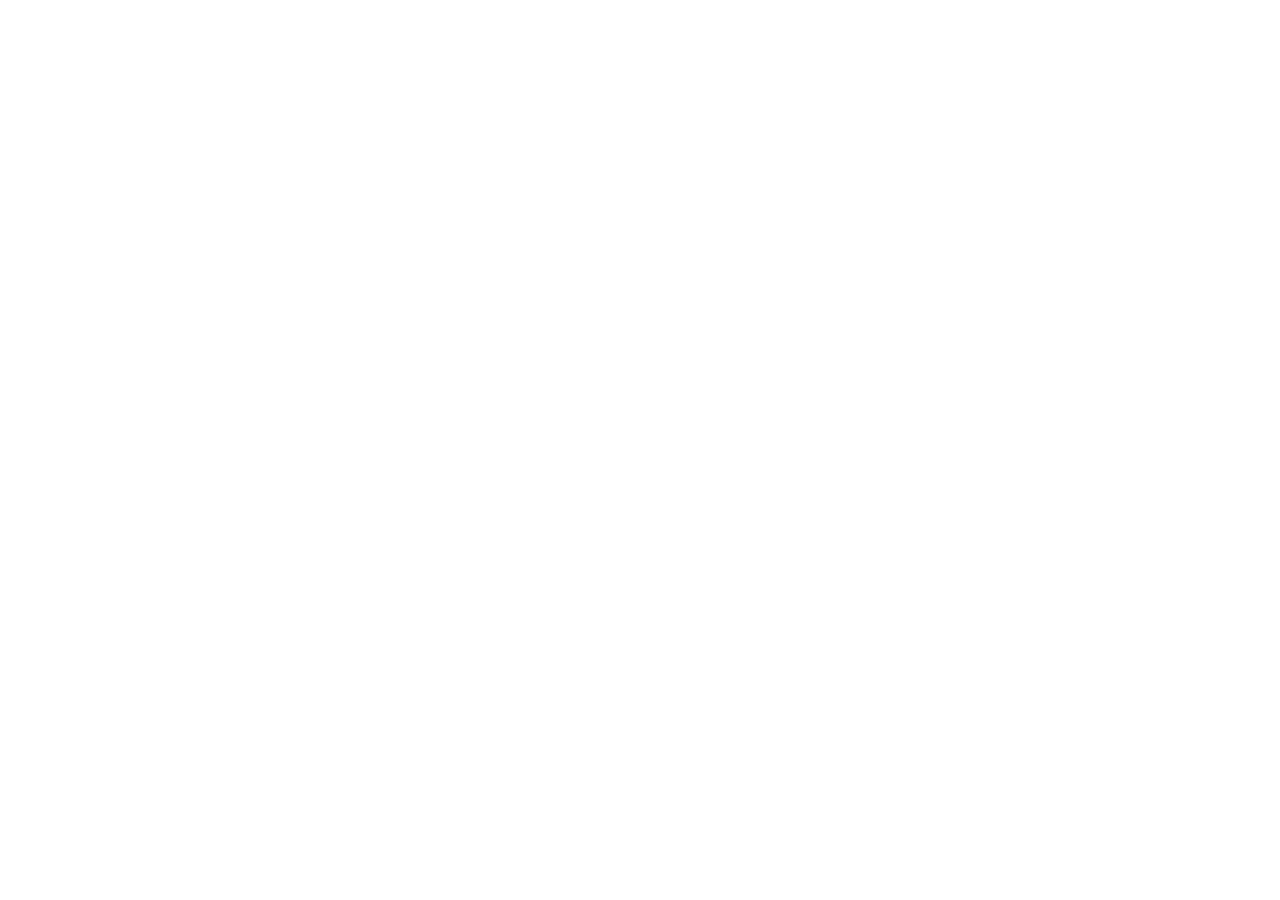
==== index.html @ d681db45 "first commit" ====
<!DOCTYPE html>
<html lang="en">
<head>
    <meta charset="UTF-8">
    <meta name="viewport" content="width=device-width, initial-scale=1.0">
    <title>HOME</title>
</head>
<body>
    
</body>
</html>
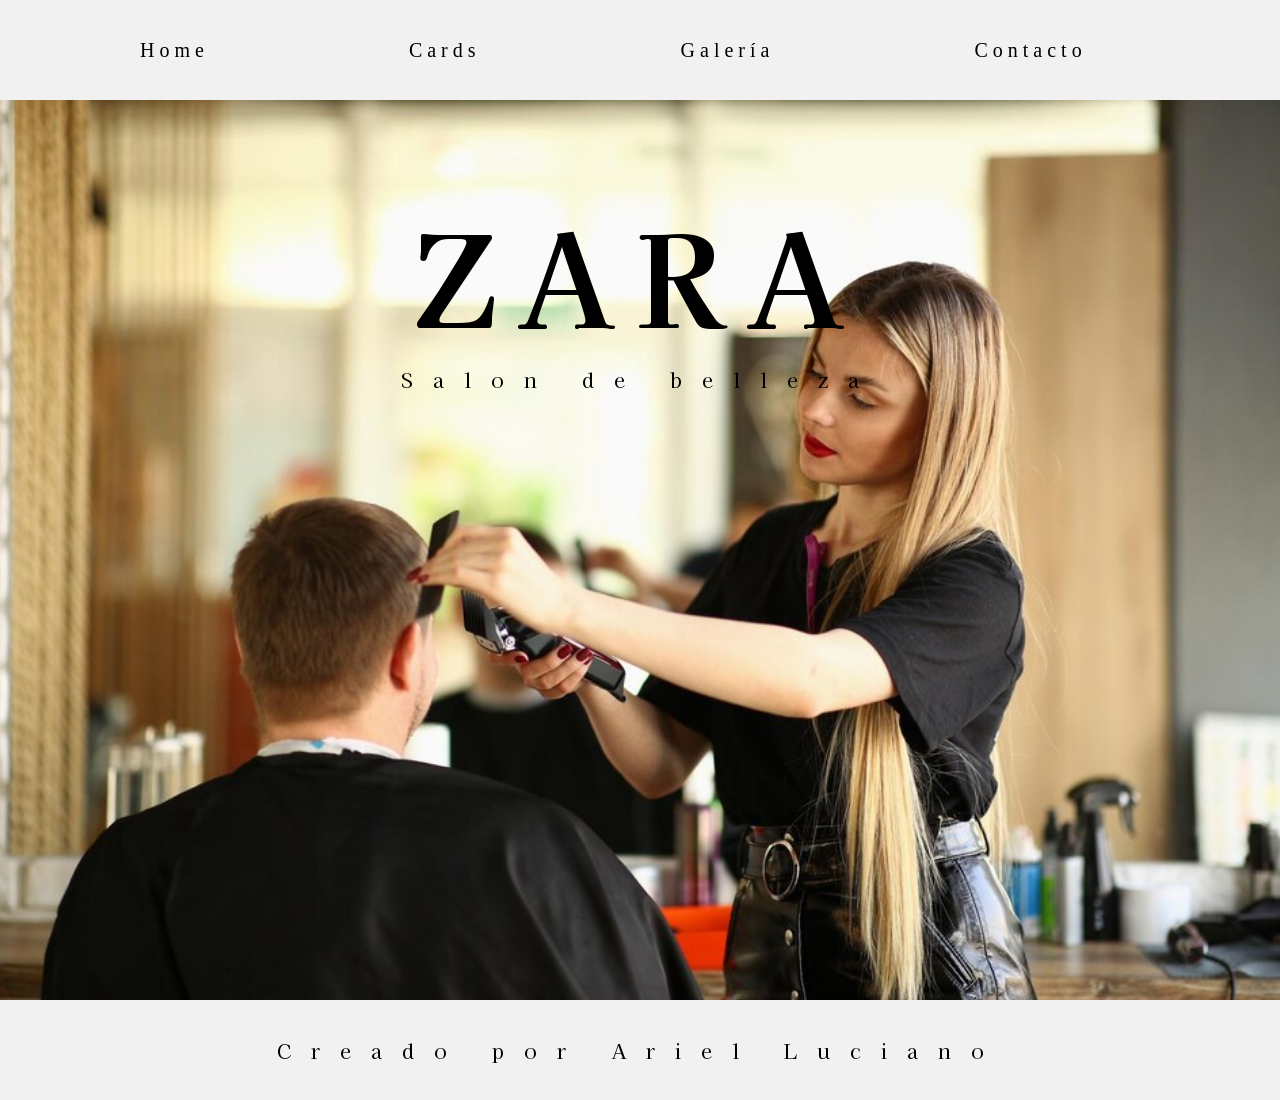
==== commit 532a50c8: "index.html o home terminado y los demas .html listos" ====
--- a/index.html
+++ b/index.html
@@ -4,8 +4,31 @@
     <meta charset="UTF-8">
     <meta name="viewport" content="width=device-width, initial-scale=1.0">
     <title>HOME</title>
+    <link rel="stylesheet" href="css/index.css">
+    <link rel="preconnect" href="https://fonts.googleapis.com">
+    <link rel="preconnect" href="https://fonts.gstatic.com" crossorigin>
+   <link href="https://fonts.googleapis.com/css2?family=Kaisei+Tokumin&family=Roboto:ital,wght@0,100..900;1,100..900&display=swap" rel="stylesheet">
+   <link href="https://fonts.googleapis.com/css2?family=Cormorant+Garamond:wght@400;600&display=swap" rel="stylesheet">
+
 </head>
 <body>
-    
+    <header>
+        <nav>
+            <ul class="menu">
+                <li><a href="#">Home</a></li>
+                <li><a href="cards.html">Cards</a></li>
+                <li><a href="galeria.html">Galería</a></li>
+                <li><a href="contacto.html">Contacto</a></li>
+            </ul>
+        </nav>
+    </header>
+    <main>
+        
+        <section class="img-home">
+            <h1>ZARA</h1>
+            <p>Salon de belleza</p>
+        </section>
+    </main>
+    <footer><p>Creado por Ariel Luciano</p></footer>
 </body>
 </html>
--- a/css/index.css
+++ b/css/index.css
@@ -0,0 +1,70 @@
+*{
+    margin: 0;
+    box-sizing: border-box;
+    font-family: 'Kaisei Tokumi',serif;
+}
+
+header{
+    height: 100px;
+    width: 100%;
+    background-color: #F1F1F1;
+    justify-items: center;
+    justify-content: center;
+    align-content: center;
+}
+
+nav li{
+    font-size: 20px;
+    padding-left: 100px;
+    padding-right: 100px;
+    
+}
+
+.menu{
+    display: flex;
+    list-style: none;
+    letter-spacing: 5px; 
+}
+
+.menu a{
+    text-decoration: none;
+    color: black;
+}
+
+.img-home{
+    background-image: url(../img/img-home.jpg);
+    background-color: #B17F7F ;
+    background-size: cover;
+    background-repeat: no-repeat;
+    background-position: center;
+    width: 100%;
+    height: 100vh;
+}
+h1{
+    font-family: 'Kaisei Tokumin', sans-serif;
+    display: flex;
+    justify-content: center;
+    padding-top: 80px;
+    font-size: 128px;
+    letter-spacing: 20px;
+
+}
+
+p{
+    font-family: 'Kaisei Tokumin', sans-serif;
+    display: flex;
+    justify-content: center;
+    font-size: 20px;
+    letter-spacing: 20px;
+}
+
+
+footer{
+    height: 100px;
+    width: 100%;
+    background-color: #F1F1F1;
+    justify-items: center;
+    justify-content: center;
+    align-content: center;
+    letter-spacing: 0.5px;
+}
